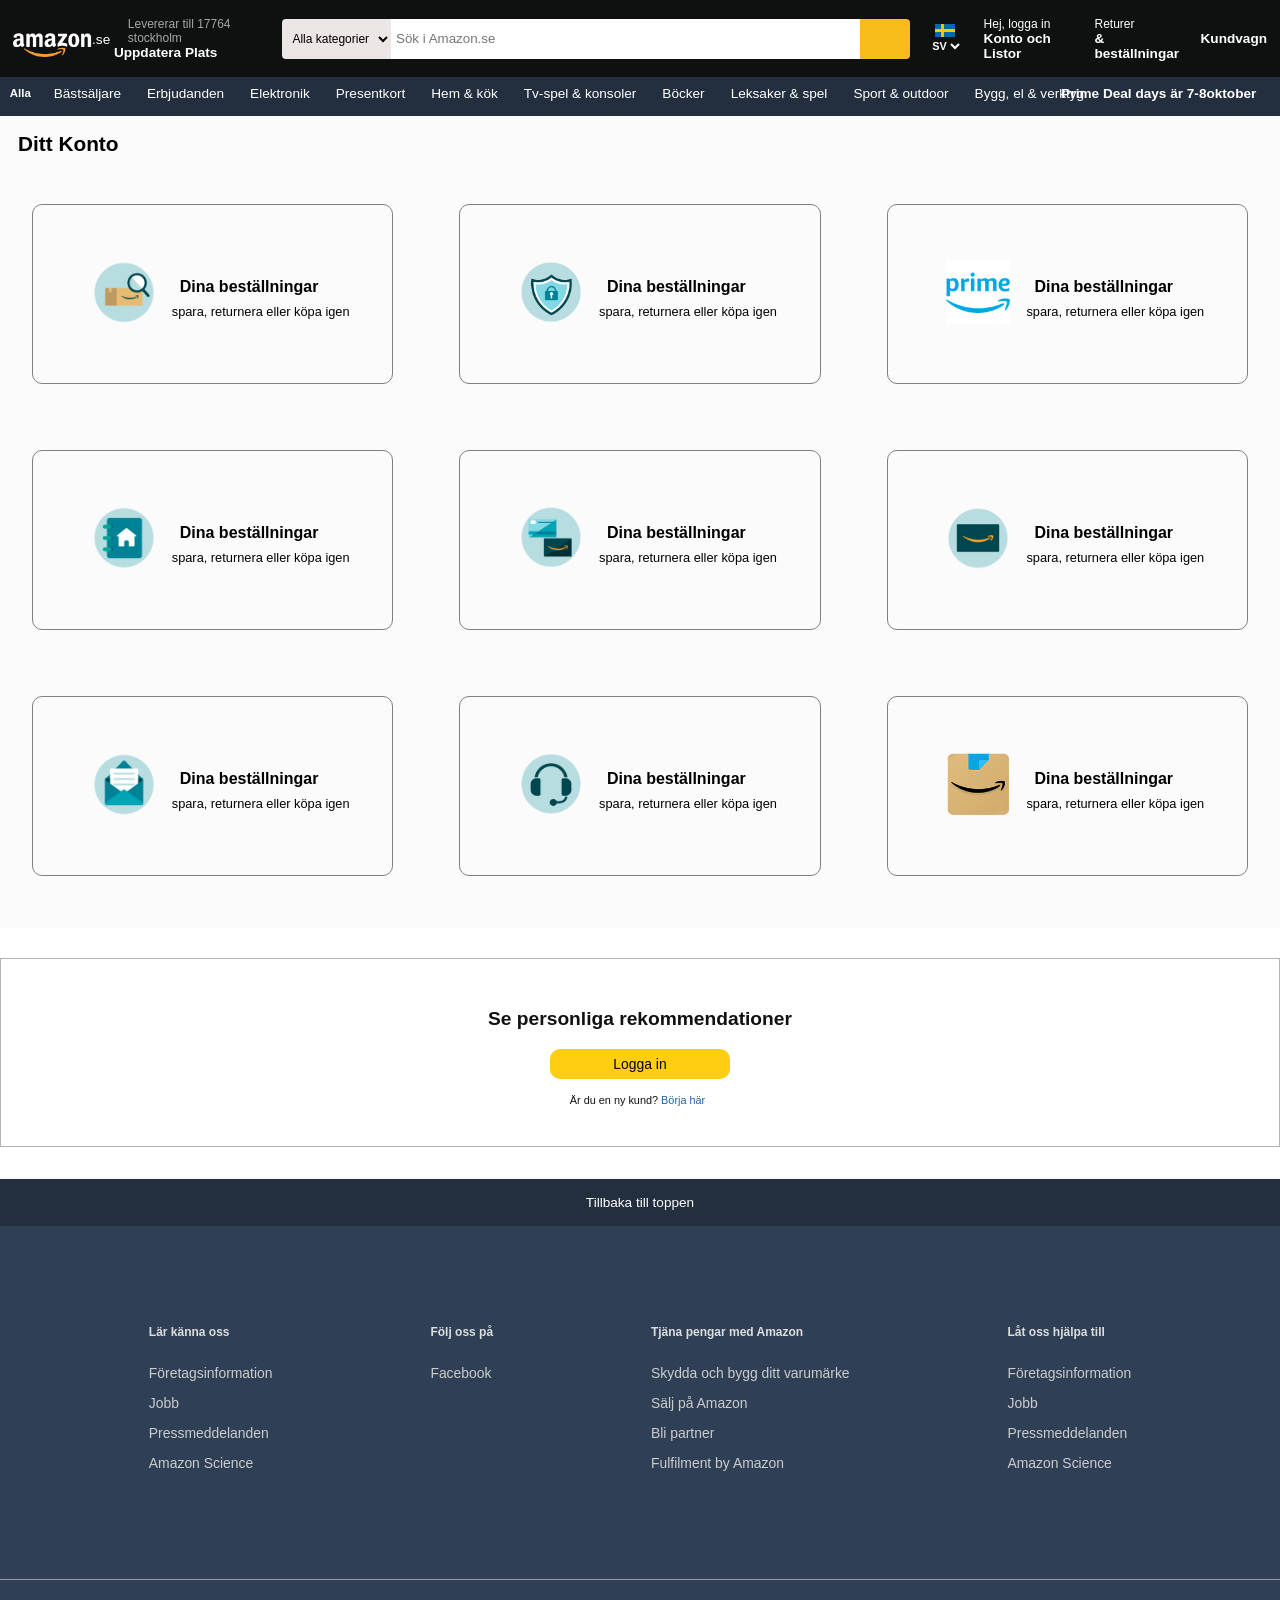
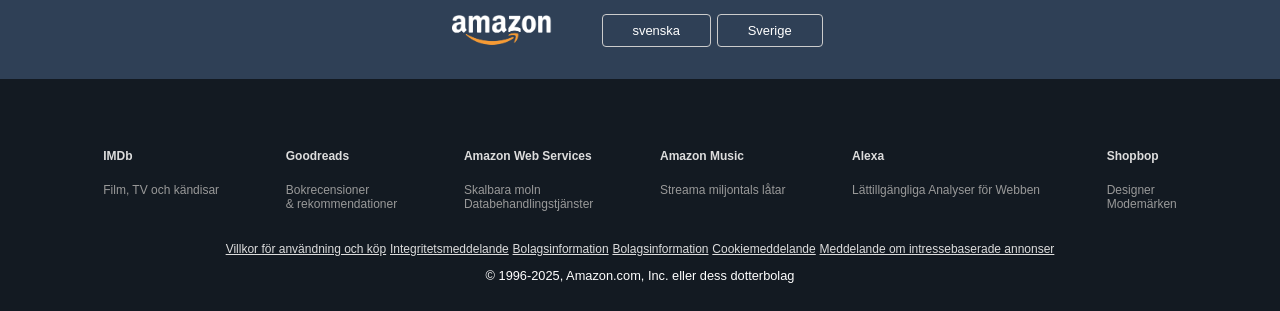
==== amazon-main/konto.html @ 22106c51 "add:new page ditt konto and styling also fix index.html and style.css" ====
<!DOCTYPE html>
<html lang="en">
  <head>
    <meta charset="UTF-8" />
    <meta name="viewport" content="width=device-width, initial-scale=1.0" />
    <link rel="stylesheet" href="../styles/style.css" />
    <link rel="stylesheet" href="../styles/konto.css" />
    <link rel="stylesheet" href="https://cdn.jsdelivr.net/npm/flag-icons/css/flag-icons.min.css">
  <link rel="stylesheet" href="https://cdnjs.cloudflare.com/ajax/libs/font-awesome/7.0.1/css/all.min.css" integrity="sha512-2SwdPD6INVrV/lHTZbO2nodKhrnDdJK9/kg2XD1r9uGqPo1cUbujc+IYdlYdEErWNu69gVcYgdxlmVmzTWnetw==" crossorigin="anonymous" referrerpolicy="no-referrer" />
    <title>Ditt Konto</title>
  </head>
  <body>
    <header>
      <div class="top-navbar">
        <div class="nav-logo">
          <div class="logo border">
            <i class="fa-solid fa-bars"></i>
            <img src="../Img/amazon.logo.png" />
            <p>.se</p>
          </div>
        </div>

        <div class="nav-location border">
          <p class="location-frist">Levererar till 17764 stockholm</p>
          <div class="location-logo">
            <i class="fa-solid fa-location-dot"></i>
            <p class="location-second">Uppdatera Plats</p>
          </div>
        </div>

        <div class="nav-search">
          <div class="nav-category">
            <select class="category">
              <option>
                Alla kategorier<i class="fa-solid fa-caret-down"></i>
              </option>
              <option>Amazon-enheter</option>
              <option>Baby-produkter</option>
              <option>Bocker</option>
              <option>Elektronic</option>
              <option>Film & Tv-serier</option>
              <option>Fordon</option>
              <option>Hem & kök</option>
            </select>
          </div>
          <div class="nav-input">
            <label for="search-input"></label>
            <input
              type="text"
              placeholder="Sök i Amazon.se"
              name="search"
              id="search-input"
            />
          </div>
          <div class="search-icon">
            <i class="fa-solid fa-magnifying-glass"></i>
          </div>
        </div>
        <div class="nav-lang border">
          <div class="lang-select">
            <img src="Img/flag-of-sweden.webp" alt="" />
            <select class="lang-select">
              <option value="svenska-SV">SV</option>
              <option value="english-EN">EN</option>
            </select>
          </div>
        </div>

        <div class="nav-signin border">
          <p class="frist-signin">Hej, logga in</p>
          <p class="second-signin">Konto och Listor</p>
        </div>

        <div class="nav-signin border">
          <p class="frist-signin">Returer</p>
          <p class="second-signin">& beställningar</p>
        </div>

        <div class="nav-cart border">
          <i class="fa-solid fa-cart-shopping"></i>
          <p>Kundvagn</p>
        </div>
      </div>

      <div class="bottom-navbar">
        <div class="bnav-left">
          <div class="all border">
            <i class="fa-solid fa-bars"></i>
            <p>Alla</p>
            <div class="slide-bar">
              <div class="logga-in">
                <i class="fa-solid fa-user"></i>
                <h1>Hej,logga in</h1>
              </div>

              <div class="content">
                <div class="popular">
                  <h3>Populärt</h3>
                  <p>Bästsäljare</p>
                </div>
                <hr />

                <div class="Handla efter kategori">
                  <h3>Handla efter kategori</h3>
                  <div class="categori">
                    <div class="Böcker">
                      <p>Böcker</p>
                      <i class="fa-solid fa-angle-right"></i>
                    </div>

                    <div class="Böcker">
                      <p>Elektronik, datorer & kontor</p>
                      <i class="fa-solid fa-angle-right"></i>
                    </div>

                    <div class="Böcker">
                      <p>Hem, kök, trädgård & husdjur</p>
                      <i class="fa-solid fa-angle-right"></i>
                    </div>

                    <div class="Böcker">
                      <p>Bygg, el & verktyg</p>
                      <i class="fa-solid fa-angle-right"></i>
                    </div>

                    <div class="Böcker">
                      <p>Visa alla<i class="fa-solid fa-angle-down"></i></p>
                      <i class="fa-solid fa-angle-right"></i>
                    </div>
                  </div>
                </div>

                <hr />
                <div class="Amazon-enheter">
                  <h3>Amazon-enheter</h3>
                  <div class="categori">
                    <div class="Böcker">
                      <p>Echo & Alexa</p>
                      <i class="fa-solid fa-angle-right"></i>
                    </div>

                    <div class="Böcker">
                      <p>Fire tv</p>
                      <i class="fa-solid fa-angle-right"></i>
                    </div>

                    <div class="Böcker">
                      <p>Kindle läsplattor & böcker</p>
                      <i class="fa-solid fa-angle-right"></i>
                    </div>

                    <div class="Böcker">
                      <p>Amazon hemsäkerhet</p>
                      <i class="fa-solid fa-angle-right"></i>
                    </div>

                    <div class="Böcker">
                      <p>Visa alla<i class="fa-solid fa-angle-down"></i></p>
                      <i class="fa-solid fa-angle-right"></i>
                    </div>
                  </div>
                  <hr />
                  <div class="program">
                    <h3>Program & funktioner</h3>
                    <p>Prime vedio</p>
                    <p>presenkort</p>
                    <p>Presentideer</p>
                    <p>Utvalda Butiker</p>
                    <p>Visa alla<i class="fa-solid fa-angle-down"></i></p>
                  </div>

                  <hr />

                  <div class="Hjälp">
                    <h3>Hjälp & inställningar</h3>
                    <p>Ditt konto</p>
                    <p>kundjänst</p>
                    <p><i class="fa-solid fa-globe"></i>Svenska</p>
                    <p><img src="flag-of-sweden.webp" />Sverige</p>
                    <p>Logga in</p>
                  </div>
                </div>
              </div>
            </div>
          </div>
          <div class="options">
            <a
              href="https://www.amazon.se/gp/bestsellers?ref_=nav_cs_bestsellers"
              target="_blank"
              class="border"
              >Bästsäljare</a
            >
            <a
              href="https://www.amazon.se/deals?ref_=nav_cs_gb"
              target="_blank"
              class="border"
              >Erbjudanden</a
            >
            <a
              href="https://www.amazon.se/gp/browse.html?node=20512681031&ref_=nav_cs_electronics"
              target="_blank"
              class="border"
              >Elektronik</a
            >
            <a
              href="https://www.amazon.se/gp/browse.html?node=20512852031&ref_=nav_cs_gc"
              target="_blank"
              class="border"
              >Presentkort</a
            >
            <a
              href="https://www.amazon.se/gp/browse.html?node=20513023031&ref_=nav_cs_home"
              target="_blank"
              class="border"
              >Hem & kök</a
            >
            <a
              href="https://www.amazon.se/gp/browse.html?node=20513650031&ref_=nav_cs_video_games"
              target="_blank"
              class="border"
              >Tv-spel & konsoler</a
            >
            <a
              href="https://www.amazon.se/gp/browse.html?node=20512624031&ref_=nav_cs_books"
              target="_blank"
              class="border"
              >Böcker</a
            >
            <a
              href="https://www.amazon.se/gp/browse.html?node=20513593031&ref_=nav_cs_toys"
              target="_blank"
              class="border"
              >Leksaker & spel</a
            >
            <a
              href="https://www.amazon.se/gp/browse.html?node=20513536031&ref_=nav_cs_sports"
              target="_blank"
              class="border"
              >Sport & outdoor</a
            >
            <a
              href="https://www.amazon.se/gp/browse.html?node=20513080031&ref_=nav_cs_hi"
              target="_blank"
              class="border"
              >Bygg, el & verktyg</a
            >
          </div>
        </div>
        <div class="bnav-right">
          <a
            href="https://www.amazon.se/primedealdays/?_encoding=UTF8&ref_=nav_swm_PD25&pf_rd_p=b339bced-1d7f-41d5-872b-59f2b6ead60c&pf_rd_s=nav-sitewide-msg&pf_rd_t=4201&pf_rd_i=navbar-4201&pf_rd_m=A2NODRKZP88ZB9&pf_rd_r=ABAZB9A81W83VM2W1FV3"
            class="border"
            >Prime Deal days är 7-8oktober</a
          >
        </div>
      </div>
    </header>
    <main>
      <div class="ditt_konto">
        <h1>Ditt Konto</h1>
      </div>
      <div class="konto_content">
        <div class="info">
          <div class="info_img">
            <img src="../Img/order..png" />
          </div>
          <div class="info_con">
            <h3>Dina beställningar</h3>
            <p>spara, returnera eller köpa igen</p>
          </div>
        </div>
        <div class="info">
          <div class="info_img">
            <img src="../Img/security..png" />
          </div>
          <div class="info_con">
            <h3>Dina beställningar</h3>
            <p>spara, returnera eller köpa igen</p>
          </div>
        </div>
        <div class="info">
          <div class="info_img">
            <img src="../Img/prime-.png" />
          </div>
          <div class="info_con">
            <h3>Dina beställningar</h3>
            <p>spara, returnera eller köpa igen</p>
          </div>
        </div>
        <div class="info">
          <div class="info_img">
            <img src="../Img/YA_icon_address.png" />
          </div>
          <div class="info_con">
            <h3>Dina beställningar</h3>
            <p>spara, returnera eller köpa igen</p>
          </div>
        </div>
        <div class="info">
          <div class="info_img">
            <img src="../Img/payment..png" />
          </div>
          <div class="info_con">
            <h3>Dina beställningar</h3>
            <p>spara, returnera eller köpa igen</p>
          </div>
        </div>
        <div class="info">
          <div class="info_img">
            <img src="../Img/gift_card..png" />
          </div>
          <div class="info_con">
            <h3>Dina beställningar</h3>
            <p>spara, returnera eller köpa igen</p>
          </div>
        </div>
        <div class="info">
          <div class="info_img">
            <img src="../Img/Message.png" />
          </div>
          <div class="info_con">
            <h3>Dina beställningar</h3>
            <p>spara, returnera eller köpa igen</p>
          </div>
        </div>
        <div class="info">
          <div class="info_img">
            <img src="../Img/contact_us..png" />
          </div>
          <div class="info_con">
            <h3>Dina beställningar</h3>
            <p>spara, returnera eller köpa igen</p>
          </div>
        </div>
        <div class="info">
          <div class="info_img">
            <img src="../Img/amazon_app..png" />
          </div>
          <div class="info_con">
            <h3>Dina beställningar</h3>
            <p>spara, returnera eller köpa igen</p>
          </div>
        </div>
      </div>

      <div class="signin-section">
    <div class="content">
      <h3>Se personliga rekommendationer</h3>
      <button>Logga in</button>
      <p>Är du en ny kund? <a href="https://www.amazon.se/ap/register?openid.mode=checkid_setup&openid.ns=http%3A%2F%2Fspecs.openid.net%2Fauth%2F2.0&openid.return_to=https%3A%2F%2Fwww.amazon.se%2Fref%3Drhf_sign_in&openid.assoc_handle=seflex">Börja här</a></p>
    </div>
  </div>


    </main>

    <footer>
      <div class="back-top">
        <a href="#">Tillbaka till toppen</a>
      </div>

      <div class="footer-section">
        <div class="row">
          <div class="col">
            <div class="col-heading">Lär känna oss</div>
            <ul>
              <li>Företagsinformation</li>
              <li>Jobb</li>
              <li>Pressmeddelanden</li>
              <li>Amazon Science</li>
            </ul>
          </div>

          <div class="col">
            <div class="col-heading">Följ oss på</div>
            <ul>
              <li>Facebook</li>
            </ul>
          </div>

          <div class="col">
            <div class="col-heading">Tjäna pengar med Amazon</div>
            <ul>
              <li>Skydda och bygg ditt varumärke</li>
              <li>Sälj på Amazon</li>
              <li>Bli partner</li>
              <li>Fulfilment by Amazon</li>
            </ul>
          </div>

          <div class="col">
            <div class="col-heading">Låt oss hjälpa till</div>
            <ul>
              <li>Företagsinformation</li>
              <li>Jobb</li>
              <li>Pressmeddelanden</li>
              <li>Amazon Science</li>
            </ul>
          </div>
        </div>
      </div>

      <div class="bottom-footer">
        <div class="footer-logo">
          <img src="../Img/amazon.logo.png" alt="logo" />
          <button>svenska</button>
          <button>Sverige</button>
        </div>
      </div>
      <div class="footer-end">
        <div class="footer-end1">
          <div class="row">
            <div class="col">
              <div class="col-heading">IMDb</div>
              <ul>
                <li>Film, TV och kändisar</li>
              </ul>
            </div>

            <div class="col">
              <div class="col-heading">Goodreads</div>
              <ul>
                <li>Bokrecensioner</li>
                <li>& rekommendationer</li>
              </ul>
            </div>

            <div class="col">
              <div class="col-heading">Amazon Web Services</div>
              <ul>
                <li>Skalbara moln</li>
                <li>Databehandlingstjänster</li>
              </ul>
            </div>

            <div class="col">
              <div class="col-heading">Amazon Music</div>
              <ul>
                <li>Streama miljontals låtar</li>
              </ul>
            </div>

            <div class="col">
              <div class="col-heading">Alexa</div>
              <ul>
                <li>Lättillgängliga Analyser för Webben</li>
              </ul>
            </div>

            <div class="col">
              <div class="col-heading">Shopbop</div>
              <ul>
                <li>Designer</li>
                <li>Modemärken</li>
              </ul>
            </div>
          </div>
        </div>
        <div class="footer-end2">
          <div class="links">
            <a href="Villkor för användning och köp"
              >Villkor för användning och köp</a
            >
            <a href="Integritetsmeddelande">Integritetsmeddelande</a>
            <a href="Bolagsinformation">Bolagsinformation</a>
            <a href="Bolagsinformation">Bolagsinformation</a>
            <a href="Cookiemeddelande">Cookiemeddelande</a>
            <a href="Meddelande om intressebaserade annonser"
              >Meddelande om intressebaserade annonser</a
            >
          </div>
          <p>&copy; 1996-2025, Amazon.com, Inc. eller dess dotterbolag</p>
        </div>
      </div>
    </footer>
  </body>
</html>
---- styles/style.css ----
* {
  margin: 0px;
  padding: 0px;
  box-sizing: border-box;
  font-family: arial;
  font-family: Arial, Helvetica, sans-serif;
}

html {
  height: 100vh;
}

body {
  min-height: 100%;
  display: flex;
  flex-direction: column;
  background-color: #d4d1d1;
}

header {
  min-height: auto;
  display: flex;
  flex-direction: column;
  justify-content: center;
  align-items: center;
  font-size: 0.85rem;
  
}

main {
  flex-grow: 1;
}

footer {
  min-height: 20%;
}

.top-navbar {
  background-color: #0f1111;
  color: #ffffff;
  display: flex;
  align-items: center;
  position: fixed;
  min-height: 60px;
  top: 0;
  width: 100%;
  padding: 0.5rem;
  justify-content: space-evenly;
  z-index: 5;
}

.nav-logo {
  width: 6.8rem;
  padding-top: 0.75rem;
}

.nav-logo img {
  width: 87%;
}

.logo {
  display: flex;
  flex-shrink: 1;
  justify-content: space-between;
  align-items: flex-end;
}

.nav-logo .logo > i {
  display: none;
}

.logo p {
  font-size: 0.85rem;
  flex: flex-end;
  position: relative;
  bottom: 0.3rem;
}

.border {
  border: 1px solid transparent;
  padding: 6px 4px;
}

.border:hover {
  border: 1px solid #ffffff;
  border-radius: 2px;
}

.location-logo {
  display: flex;
}

.location-frist {
  margin-left: 0.87rem;
  color: #cccc;
  font-size: 0.75rem;
}

.nav-location p {
  padding: 0;
}

.location-second {
  font-size: 0.85rem;
  color: #ffffff;
  font-weight: 700;
}

.location i {
  font-size: 1.2vw;
  margin-right: 0.2rem;
}

.nav-search {
  display: flex;
  justify-content: space-evenly;
  align-items: center;
  border: 2px solid transparent;
  border-radius: 6px;
  min-width: 50%;
  min-height: 2.5rem;
}

.nav-search:hover {
  border: 2px solid darkorange;
  border-radius: 6px;
}

.nav-category .category {
  min-width: 4.4rem;
  min-height: 2.5rem;
  text-align: center;
  text-align: center;
  font-size: 0.75rem;
  border: 0;
  outline: none;
  background-color: #ece6e6;
  border-top-left-radius: 4px;
  border-bottom-left-radius: 4px;
}
.nav-input {
  flex: 1;
  border: 0;
  outline: none;
}

.nav-input input {
  min-width: 100%;
  min-height: 2.5rem;
  border: 0;
  outline: none;
  padding-left: 0.3rem;
}

.search-icon {
  min-width: 3.12rem;
  min-height: 2.5rem;
  font-size: 1rem;
  border-top-right-radius: 4px;
  border-bottom-right-radius: 4px;
  background-color: hsl(44, 94%, 54%);
  display: flex;
  justify-content: center;
  align-items: center;
}

.nav-lang {
  width: auto;
  display: flex;
  align-items: center;
  padding: 0.75rem 0.3rem;
  font-size: 0.87rem;
}

.nav-lang i {
  font-size: 0.6rem;
  margin-top: 0.3rem;
}

.lang-select {
  background: transparent;
  border: 0;
  color: #ffffff;
  text-align: center;
  font-weight: 660;
  font-size: 0.85vw;
}

.lang-select img {
  width: 1.25rem;
}

.nav-signin {
  color: #ffffff;
}

.frist-signin {
  color: #ffffff;
  font-size: 0.75rem;
  padding: 0;
}

.second-signin {
  font-size: 0.85rem;
  font-weight: 600;
  padding: 0;
}

.nav-cart {
  display: flex;
  align-items: center;
  color: #ffffff;
}

.nav-cart i {
  font-size: 1.5rem;
  margin-right: 5px;
}

.nav-cart p {
  font-size: 0.85rem;
  font-weight: 700;
}

/*........bottom navbar.......*/

.bottom-navbar {
  background-color: #232f3e;
  display: flex;
  align-items: center;
  min-height: 30px;
  margin-top: 70px;
  justify-content: space-between;
  color: #ffffff;
  width: 100%;
  
  
}

.all {
  position: relative;
}

.all:hover .slide-bar {
  transform: translateX(0);
  pointer-events: auto;
}

/*slidebar*/

.slide-bar {
  width: 20%;
  height: 100vh;
  background-color: #ffff;
  position: fixed;
  top: 0;
  left: 0;
  transform: translateX(-100%);
  transition: transform 0.3s ease;
  z-index: 1000;
}

.logga-in {
  min-height: 60px;
  background-color: #0c1e2ed8;
  color: #ffff;
  display: flex;
  justify-content: center;
  align-items: center;
}

p {
  font-size: 0.8rem;
  padding: 10px 0;
  font-weight: 200;
}

.content {
  height: 100%;
  background-color: #ffff;
  overflow: scroll;
  color: #111111;
  padding: 15px 7px;
}

.content h3 {
  font-size: 1.2rem;
  font-weight: 700;
  padding: 14px 0;
}

h1 {
  font-size: 1.3rem;
  font-weight: 700;
  padding: 0 2px;
}

.Böcker {
  display: flex;
  justify-content: space-between;
}

.Hjälp img {
  width: 0.9rem;
  height: 0.9rem;
  padding: 0.1rem;
}
/*slidebar end*/
.bnav-left .all i {
  font-size: 1vw;
  margin-right: 0.3rem;
}

.bnav-left .all p {
  font-size: 0.9vw;
  font-weight: 600;
  margin-right: 0.3rem;
}

.bnav-left a {
  color: #ffffff;
  text-decoration: none;
  font-size: 0.85rem;
  margin: 0 0.5rem;
}

.bnav-right a {
  color: #ffffff;
  font-size: 0.85rem;
  font-weight: 600;
  text-decoration: none;
  padding: 0.5rem 0.62rem;
}

.bnav-left {
  display: flex;
  align-items: center;
}

.options {
  display: flex;
}

.bnav-left .all {
  display: flex;
  align-items: center;
}

.bnav-right {
  font-size: 1.2vw;
  font-weight: 700;
  position: absolute;
  right: 0.8rem;
}

/*.....hero-section....*/

.hero-section {
  background: url("../Img/hero-img1.jpg");
  background-repeat: no-repeat;
  background-position: top center;
  height: 45vmin;
  background-size: 100%;
  animation: opacity 4s linear 1s infinite;

}

@keyframes opacity {
  0% {
    opacity: 0;
  }
  100% {
    opacity: 100px;
  }
}

.product-box {
  width: 96%;
  display: flex;
  margin: 0 auto;
  flex-wrap: wrap;
  justify-content: space-evenly;
  align-items: center;
  gap: 1.25rem;
}

.box {
  flex: 0 0 23%;
  max-width: 23%;
  height: auto;
  background-color: #ffffff;
  margin-top: 0.95rem;
  padding: 1.25rem;
  transform: scaleX(1);
  transition: transform 2s ease-in-out;
}

.box:hover {
  transform: scale(0.9);
}

.box-nordic {
  max-width: 23%;
  background-color: #ffffff;
  padding: 1.06rem 0.3rem;
  transform: scale(1);
  transition: transform 1s ease-in-out;
}

.box-nordic:hover {
  transform: scale(0.9);
}

.boxes-nordic {
  display: flex;
  flex-wrap: wrap;
}

.boxes-nordic > div {
  flex: 0 0 48%;
  padding: 0.12rem 0.43rem;
}

.box-nordic p {
  font-size: 0.75rem;
  color: #0f1111;
}

.box-nordic a {
  font-size: 0.8rem;
  font-weight: 400;
  text-decoration: none;
  color: #2162a1;
}

.box-nordic img {
  width: 100%;
  padding: 0.31rem 0.25rem;
}

.box img {
  width: 100%;
}

h3 {
  margin-bottom: 1.25rem;
}

.box a {
  text-decoration: none;
  font-size: 0.81rem;
  margin-top: 1.25rem;
  color: #2162a1;
}

.scroll-product {
  width: 96%;
  margin: 1.25rem auto;
  padding: 1.25rem;
  background-color: #ffffff;
}

.scroll-product .products {
  display: flex;
  align-items: center;
  justify-content: space-evenly;
  overflow-x: auto;
}

.products::-webkit-scrollbar {
  height: 0.5rem;
  cursor: pointer;
}

.products::-webkit-scrollbar-track {
  border-radius: 0.62rem;
}

.products::-webkit-scrollbar-thumb {
  border-radius: 0.62rem;
  background: #ffffff;
}

.products::-webkit-scrollbar-thumb:hover {
  border-radius: 0.62rem;
  background: #b4b2b2;
}

.products img {
  margin: 0 1.25rem;
  width: 12.5rem;
  margin-bottom: 1.25rem;
}

.amazon-offer {
  background-color: #ffffff;
  width: 96%;
  margin: 1.25rem auto;
  padding: 1.25rem;
}

.amazon-offer img {
  width: 100%;
}

.signin-section {
  width: 100%;
  background: #ffffff;
  margin: 1.25rem 0;
  padding: 30px 0;
  
}

.signin-section .content {
  display: flex;
  align-items: center;
  justify-content: center;
  flex-direction: column;
  border: 1px solid #b4b2b2;
  padding: 1.87rem 0;
}

.signin-section .content h3 {
  margin-bottom: 0.31rem;
  margin-top: 0.31rem;
}

.signin-section .content a {
  text-decoration: none;
  color: #2162a1;
  font-size: 0.68rem;
}

.signin-section .content p {
  font-size: 0.68rem;
  margin-right: 0.31rem;
}

.signin-section .content button {
  width: 11.25rem;
  height: 1.87rem;
  font-size: 0.87rem;
  font-weight: 500;
  padding: 0.75rem 2.5rem;
  background: #ffce12;
  border: 0;
  outline: none;
  border-radius: 0.62rem;
  display: flex;
  justify-content: center;
  align-items: center;
  margin-bottom: 0.31rem;
}

footer {
  height: 20vmin;
}

.back-top {
  padding: 1rem;
  background-color: #232f3e;
  display: flex;
  justify-content: center;
  align-items: center;
  text-align: center;
  color: #ffffff;
  position: relative;
  bottom: 1.12rem;
}

.back-top:hover {
  background-color: #61676e;
}

.back-top a {
  text-decoration: none;
  font-size: 0.85rem;
  color: #ffffff;
}

.footer-section {
  width: 100%;
  background-color: #2f4056;
  color: #ffffff;
  position: relative;
  bottom: 1.12rem;
}

.footer-section .row {
  display: flex;
  justify-content: space-around;
  flex-direction: row;
  padding: 4.37rem 4.37rem;
}

.footer-section .row .col {
  padding: 1.87rem;
}

.footer-section .row .col ul li {
  list-style: none;
  font-size: 0.87rem;
  line-height: 1.87rem;
  color: #ccc;
}

.footer-section .row .col ul li:hover {
  text-decoration: underline;
}

.col-heading {
  font-weight: 700;
  margin-bottom: 1.25rem;
}

.bottom-footer {
  width: 100%;
  margin: 1.87rem auto;
  display: flex;
  align-items: center;
  justify-content: center;
  background-color: #2f4056;
  color: #ffffff;
  margin-bottom: 0;
  position: relative;
  bottom: 3rem;
  border-top: 1px solid rgb(156, 153, 153);
}

.footer-logo img {
  width: 6.25rem;
  margin-right: 3.12rem;
  margin-top: 0.31rem;
}

.footer-logo {
  display: flex;
  align-items: center;
  justify-content: center;
  width: 18.75rem;
  margin: 1.87rem 0;
}

.footer-logo button {
  padding: 0.5rem 1.87rem;
  font-size: 0.81rem;
  background: transparent;
  border: 0;
  outline: none;
  border: 1px solid #ccc;
  border-radius: 0.25rem;
  color: #ffffff;
  margin-right: 0.37rem;
}

.footer-end {
  position: relative;
  bottom: 3.12rem;
}

.links {
  display: flex;
  justify-content: center;
  align-items: center;
}

.footer-end1 {
  height: 9.75rem;
  background-color: #131a22;
  padding-bottom: 0.62rem;
}
.footer-end2 {
  color: #ffffff;
  font-size: 0.75rem;
  height: 4.75rem;
  background-color: #131a22;
  text-align: center;
  padding-top: 0.31rem;
}

.footer-end a {
  color: #dddddd;
  font-size: 0.75rem;
  margin: 0.12rem 0.12rem;
}

.footer-end1 .row {
  display: flex;
  justify-content: space-around;
  flex-direction: row;
  padding: 4.37rem 4.37rem;
}

li {
  font-size: 0.75rem;
  color: #999999;
  list-style: none;
}

.col-heading {
  font-size: 0.75rem;
  color: #dddddd;
}

@media screen and (max-width: 768px) {
  html {
    height: 100vh;
  }
  body {
    min-height: 100vh;
  }

  .top-navbar {
    width: 100%;
    height: 18%;
    padding: 0;
    display: flex;
    flex-direction: column;
    align-items: center;
  }

  .top-navbar .nav-logo {
    align-self: flex-start;
    order: 1;
  }

  .top-navbar .nav-logo > .logo > img {
    width: 80%;
  }

  .top-navbar .nav-logo > .logo > i {
    position: absolute;
    right: 7.5rem;
    display: inline-block;
    font-size: 1.5rem;
  }

  .top-navbar .nav-logo > .logo > p {
    font-size: 0.8rem;
    position: relative;
    top: 0.1rem;
  }

  .top-navbar .nav-logo > .logo {
    position: relative;
    left: 3rem;
  }

  .top-navbar .nav-location {
    order: 3;
    align-self: flex-start;
  }

  .top-navbar .nav-location > .location-frist {
    display: none;
  }

  .top-navbar .nav-lang {
    display: none;
  }

  .top-navbar .nav-signin {
    display: none;
  }

  .top-navbar .nav-cart {
    align-self: flex-end;
    order: 1;
  }

  .top-navbar .nav-cart > p {
    display: none;
  }

  .top-navbar .nav-search {
    width: 100%;
    min-width: auto;
    order: 2;
    padding: 0 0.2rem;
  }

  .top-navbar .nav-cart {
    position: absolute;
    top: 1rem;
    border: 0.2rem;
  }

  .top-navbar .nav-location {
    .location-frist {
      display: none;
    }
  }

  .bottom-navbar {
    display: none;
  }

  .hero-section {
    width: 100%;
    height: 42vh;
    background-size: contain;
    background-position: center;
    margin-top: 3.6em;
  }

  .product-box {
    position: relative;
    bottom: 4.8rem;
  }

  .product-box .box {
    flex: 0 0 100%;
    max-width: 100%;
    margin-top: auto;
  }

  .product-box .box-nordic {
    flex: 0 0 100%;
    max-width: 100%;
    margin-top: auto;
  }

  .scroll-product {
    position: relative;
    bottom: 4.5rem;
  }

  .amazon-offer {
    position: relative;
    bottom: 4.5rem;
  }

  .signin-section {
    position: relative;
    bottom: 4.5rem;
    padding: 0.9rem;
  }

  .back-top {
    min-height: 5vh;
  }

  .footer-section {
    flex-direction: column;
    align-self: flex-start;
  }

  footer {
    width: 100%;
    padding: 0;
    position: relative;
    bottom: 4.5rem;
  }

  .footer-section .row {
    flex-direction: column;
    padding: 0 2px;
  }

  .bottom-footer .footer-logo > img {
    margin: 0 0.5rem;
  }

  .bottom-footer .footer-logo > button {
    padding: 0.5rem;
  }

  .footer-end .footer-end1 > .row {
    flex-direction: column;
    padding: 1rem 1rem;
  }

  .footer-end .footer-end2 {
    padding: 15rem 5rem;
  }

  .footer-end .footer-end2 > .links {
    flex-direction: column;
    padding: 1rem 1rem;
  }

  .content h3{

    text-align: center;
  }

  
  .header{

    padding: 5rem;
  }

  .top-navbar{

    height: 20%;
  }

  .nav-cart{

    right: 1rem;
  }
}
---- styles/konto.css ----
.konto_content {
  width: 100%;
  height: auto;
  display: flex;
  justify-content: center;
  align-items: center;
  flex-wrap: wrap;
  gap: 2px;
}

main{

  background-color: rgba(255, 255, 255, 0.92);
}

.ditt_konto {
  font-size: 1rem;
  color: black;
  padding: 1rem;
}

.info {
  flex: 28%;
  width: 10vmin;
  height: 20vmin;
  border: 1px solid gray;
  border-radius: 10px;
  margin: 2rem 2rem;
  display: flex;
  justify-content: center;
  align-items: center;
}

.info_img img{

  width: 6rem;
  height: 6rem;
  padding: 1rem;
}

.info_con h3{

  font-size: 1rem;
  margin: 0;
  padding: 0.5rem;
}

.info_con p{

  font-size: 0.8rem;
  padding: 0;
}

.info:hover{

  background-color: rgba(220, 220, 220, 0.928);
}


@media screen and (max-width:769px){

  .ditt_konto{

    padding: 2rem;
  }
  .konto_content{

    flex-direction: column;
  }

  .info{

    width: 80%;
    gap: 0;
    margin: 0;
    margin-bottom: 4rem;
   
  }

  main{

    width: 100%;
    margin-top: 7.4em;
  }

  .header{

    padding: 5rem;
  }

  .top-navbar{

    height: 20%;
  }
  
}
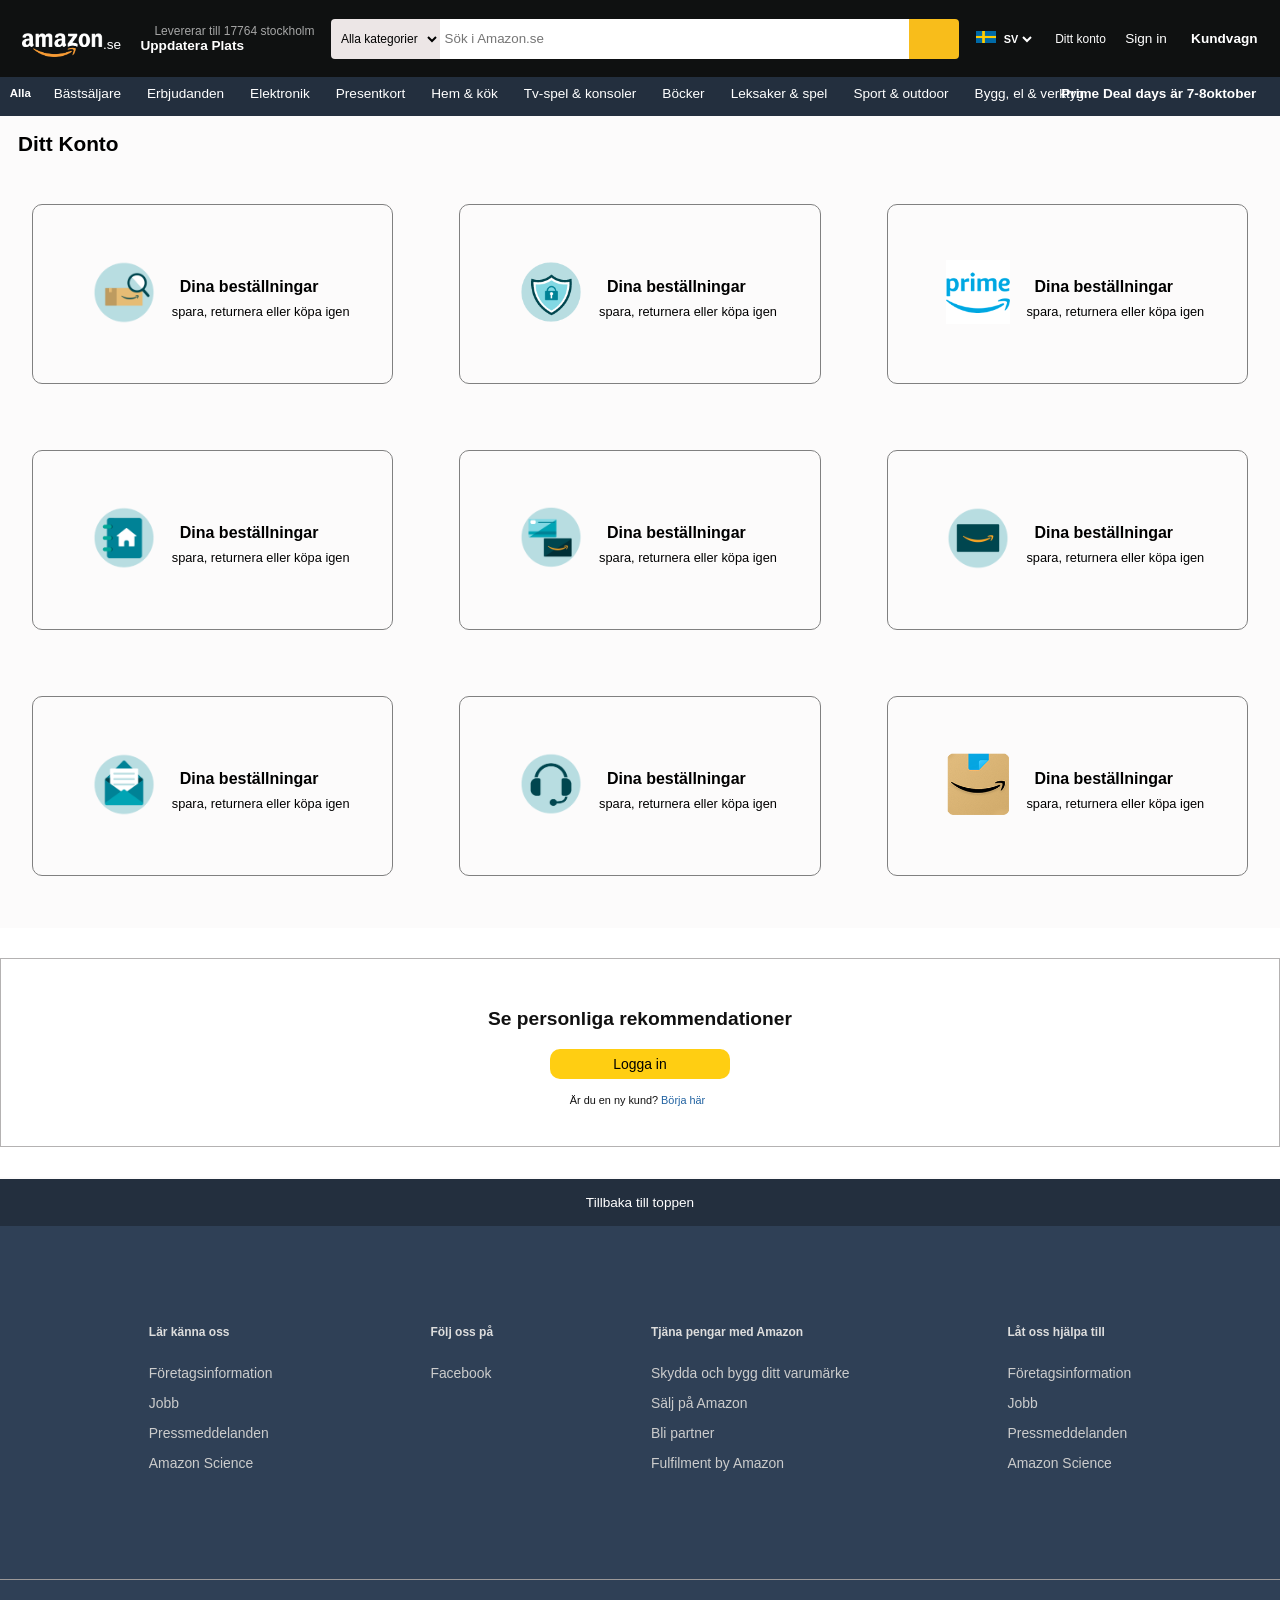
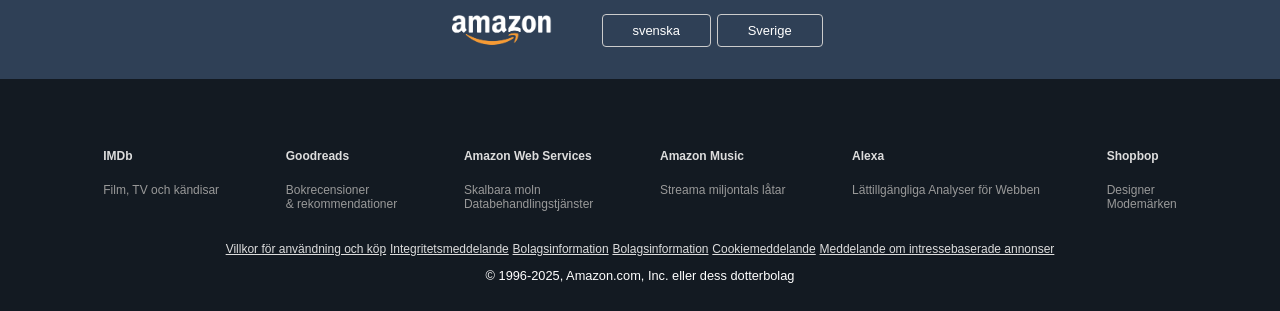
==== commit 15be2239: "add:final fix" ====
--- a/amazon-main/konto.html
+++ b/amazon-main/konto.html
@@ -6,81 +6,76 @@
     <link rel="stylesheet" href="../styles/style.css" />
     <link rel="stylesheet" href="../styles/konto.css" />
     <link rel="stylesheet" href="https://cdn.jsdelivr.net/npm/flag-icons/css/flag-icons.min.css">
-  <link rel="stylesheet" href="https://cdnjs.cloudflare.com/ajax/libs/font-awesome/7.0.1/css/all.min.css" integrity="sha512-2SwdPD6INVrV/lHTZbO2nodKhrnDdJK9/kg2XD1r9uGqPo1cUbujc+IYdlYdEErWNu69gVcYgdxlmVmzTWnetw==" crossorigin="anonymous" referrerpolicy="no-referrer" />
+    <link rel="stylesheet" href="https://cdnjs.cloudflare.com/ajax/libs/font-awesome/7.0.1/css/all.min.css" integrity="sha512-2SwdPD6INVrV/lHTZbO2nodKhrnDdJK9/kg2XD1r9uGqPo1cUbujc+IYdlYdEErWNu69gVcYgdxlmVmzTWnetw==" crossorigin="anonymous" referrerpolicy="no-referrer" />
     <title>Ditt Konto</title>
   </head>
   <body>
     <header>
       <div class="top-navbar">
-        <div class="nav-logo">
-          <div class="logo border">
-            <i class="fa-solid fa-bars"></i>
-            <img src="../Img/amazon.logo.png" />
-            <p>.se</p>
-          </div>
-        </div>
-
-        <div class="nav-location border">
-          <p class="location-frist">Levererar till 17764 stockholm</p>
-          <div class="location-logo">
-            <i class="fa-solid fa-location-dot"></i>
-            <p class="location-second">Uppdatera Plats</p>
-          </div>
-        </div>
-
-        <div class="nav-search">
-          <div class="nav-category">
-            <select class="category">
-              <option>
-                Alla kategorier<i class="fa-solid fa-caret-down"></i>
-              </option>
-              <option>Amazon-enheter</option>
-              <option>Baby-produkter</option>
-              <option>Bocker</option>
-              <option>Elektronic</option>
-              <option>Film & Tv-serier</option>
-              <option>Fordon</option>
-              <option>Hem & kök</option>
-            </select>
-          </div>
-          <div class="nav-input">
-            <label for="search-input"></label>
-            <input
-              type="text"
-              placeholder="Sök i Amazon.se"
-              name="search"
-              id="search-input"
-            />
-          </div>
-          <div class="search-icon">
-            <i class="fa-solid fa-magnifying-glass"></i>
-          </div>
-        </div>
-        <div class="nav-lang border">
-          <div class="lang-select">
-            <img src="Img/flag-of-sweden.webp" alt="" />
-            <select class="lang-select">
-              <option value="svenska-SV">SV</option>
-              <option value="english-EN">EN</option>
-            </select>
-          </div>
-        </div>
-
-        <div class="nav-signin border">
-          <p class="frist-signin">Hej, logga in</p>
-          <p class="second-signin">Konto och Listor</p>
-        </div>
-
-        <div class="nav-signin border">
-          <p class="frist-signin">Returer</p>
-          <p class="second-signin">& beställningar</p>
-        </div>
-
-        <div class="nav-cart border">
-          <i class="fa-solid fa-cart-shopping"></i>
-          <p>Kundvagn</p>
-        </div>
-      </div>
+    <div class="nav-logo">
+      <div class="logo border">
+      <i class="fa-solid fa-bars"></i>
+      <a class="logo" href="index.html"><img src="../Img/amazon.logo.png"alt="logo"></a>
+      
+      <p>.se</p>
+    </div>
+    </div>
+
+    <div class="nav-location border">
+      <p class="location-frist">Levererar till 17764 stockholm</p>
+      <div class="location-logo">
+        <i class="fa-solid fa-location-dot"></i>
+        <p class="location-second">Uppdatera Plats</p>
+      </div>
+    </div>
+
+    <div class="nav-search" >
+      <div class="nav-category">
+        <select class="category">
+          <option>Alla kategorier<i class="fa-solid fa-caret-down"></i></option>
+          <option>Amazon-enheter</option>
+          <option>Baby-produkter</option>
+          <option>Bocker</option>
+          <option>Elektronic</option>
+          <option>Film & Tv-serier</option>
+          <option>Fordon</option>
+          <option>Hem & kök</option>
+        </select>
+      </div>
+      <div class="nav-input">
+        <label for="search-input"></label>
+        <input type="text" placeholder="Sök i Amazon.se" name="search" id="search-input">
+      </div>
+      <div class="search-icon">
+        <i class="fa-solid fa-magnifying-glass"></i>
+      </div>
+    </div>
+    <div class="nav-lang border">
+      <div class="lang-select">
+        <img src="Img/flag-of-sweden.webp" alt="">
+        <select class="lang-select">
+          <option value="svenska-SV">SV</option>
+          <option value="english-EN">EN</option>
+        </select>
+      </div>
+      
+    </div>
+
+    <div class="nav-signin border">
+      <a class="first-signin" href="konto.html">Ditt konto</a>
+      <!-- <p class="second-signin">Konto och Listor</p> -->
+    </div>
+
+    <div class="nav-signin border">
+      <a class="signin" href="signin.html">Sign in</a>
+      <!-- <p class="second-signin">& beställningar</p> -->
+    </div>
+
+    <div class="nav-cart border">
+      <i class="fa-solid fa-cart-shopping"></i>
+      <p>Kundvagn</p>
+    </div>
+  </div>
 
       <div class="bottom-navbar">
         <div class="bnav-left">
@@ -255,7 +250,7 @@
         </div>
       </div>
     </header>
-    <main>
+    <main class="konto_main">
       <div class="ditt_konto">
         <h1>Ditt Konto</h1>
       </div>
@@ -350,9 +345,7 @@
       <p>Är du en ny kund? <a href="https://www.amazon.se/ap/register?openid.mode=checkid_setup&openid.ns=http%3A%2F%2Fspecs.openid.net%2Fauth%2F2.0&openid.return_to=https%3A%2F%2Fwww.amazon.se%2Fref%3Drhf_sign_in&openid.assoc_handle=seflex">Börja här</a></p>
     </div>
   </div>
-
-
-    </main>
+  </main>
 
     <footer>
       <div class="back-top">
--- a/styles/style.css
+++ b/styles/style.css
@@ -55,13 +55,13 @@
 }
 
 .nav-logo img {
-  width: 87%;
-}
-
-.logo {
+  width: 100%;
+}
+
+.logo{
   display: flex;
   flex-shrink: 1;
-  justify-content: space-between;
+  justify-content:center;
   align-items: flex-end;
 }
 
@@ -72,8 +72,7 @@
 .logo p {
   font-size: 0.85rem;
   flex: flex-end;
-  position: relative;
-  bottom: 0.3rem;
+  
 }
 
 .border {
@@ -194,10 +193,11 @@
   color: #ffffff;
 }
 
-.frist-signin {
+.first-signin {
   color: #ffffff;
   font-size: 0.75rem;
   padding: 0;
+  text-decoration: none;
 }
 
 .second-signin {
@@ -209,6 +209,12 @@
 .nav-cart {
   display: flex;
   align-items: center;
+  color: #ffffff;
+}
+
+.signin{
+
+  text-decoration: none;
   color: #ffffff;
 }
 
@@ -800,7 +806,7 @@
     height: 42vh;
     background-size: contain;
     background-position: center;
-    margin-top: 3.6em;
+    margin-top: 4.2em;
   }
 
   .product-box {
--- a/styles/konto.css
+++ b/styles/konto.css
@@ -11,8 +11,11 @@
   gap: 2px;
 }
 
-main{
+.konto_main{
 
+  display: flex;
+  flex-direction: column;
+  justify-content: center;
   background-color: rgba(255, 255, 255, 0.92);
 }
 
@@ -24,7 +27,7 @@
 
 .info {
   flex: 28%;
-  width: 10vmin;
+  
   height: 20vmin;
   border: 1px solid gray;
   border-radius: 10px;
@@ -59,10 +62,40 @@
   background-color: rgba(220, 220, 220, 0.928);
 }
 
+.konto_content_2{
+
+  width: 100%;
+  height: auto;
+  display: flex;
+  justify-content: center;
+  align-items: center;
+  flex-wrap: wrap;
+  gap: 2px;
+
+}
+
+.konto_content_mer{
+
+  flex: 28%;
+  width: 10vmin;
+  height: 20vmin;
+  border: 1px solid gray;
+  border-radius: 10px;
+  margin: 2rem 2rem;
+  display: flex;
+  justify-content: center;
+  align-items: center;
+}
+
 
 @media screen and (max-width:769px){
 
   .ditt_konto{
+
+    padding: 2rem;
+  }
+
+  .ditt_konto h1{
 
     padding: 2rem;
   }
